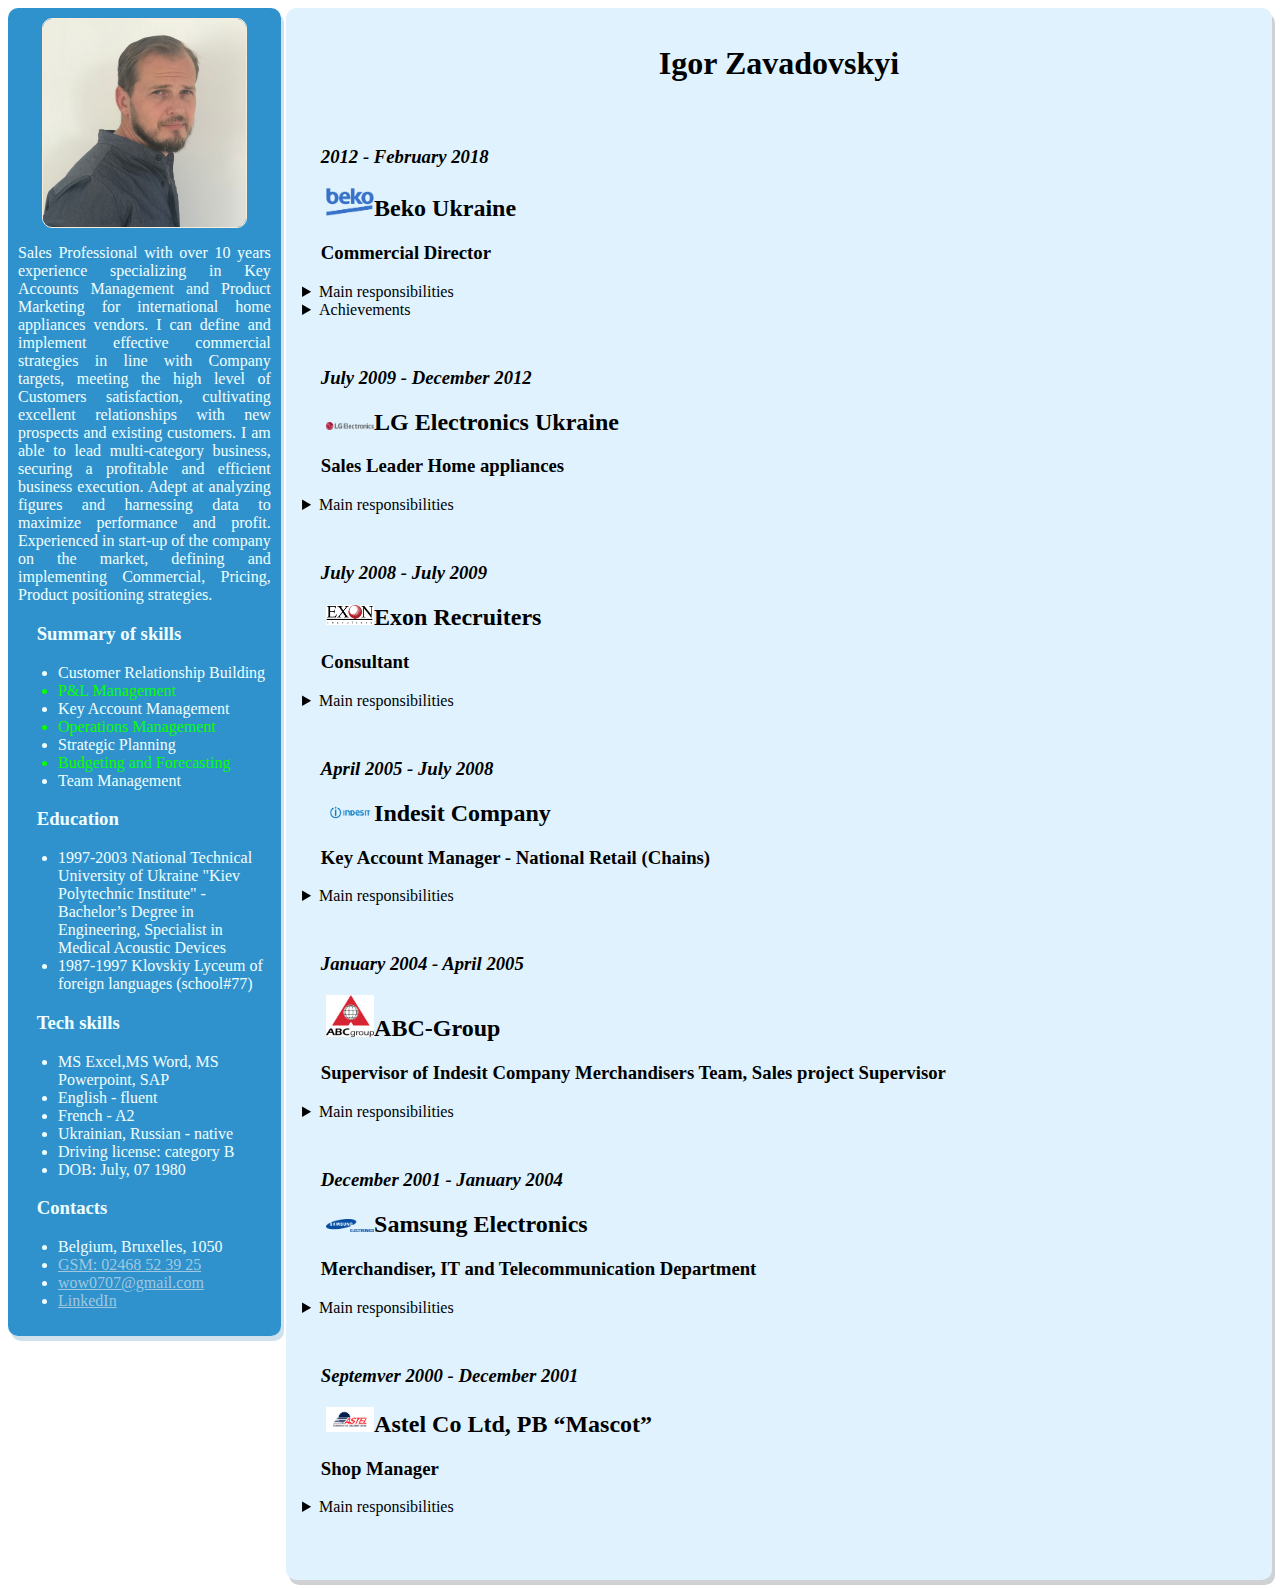
==== Week1/index.html @ 62e990e1 "added homework W1" ====
<!-- DOCTYPE html -->
<html>

<head>
<title>CV Igor Zavadovskyi</title>
<link rel="stylesheet" type="text/css" href="./css/style.css">
<meta charset="UTF-8">
</head>

<body>
<div id="background">
    <!--Side panel with general information, aligned to left-->
    <aside id="side_info">
        <div class="image">
            <a href="http://www.linkedin.com/in/igor-zavadovskiy-0813254" target="_blank"><img src="./images/izphoto.jpg" alt="Igor Zavadovskyi photo"/></a>
        </div>
        <div class="summary">
            <p>Sales Professional with over 10 years experience specializing in Key Accounts Management and Product Marketing for international home appliances vendors. I can define and implement effective commercial strategies in line with Company targets, meeting the high level of Customers satisfaction, cultivating excellent relationships with new prospects and existing customers. I am able to lead multi-category business, securing a profitable and efficient business execution. Adept at analyzing figures and harnessing data to maximize performance and profit. Experienced in start-up of the company on the market, defining and implementing Commercial, Pricing, Product positioning strategies.</p>
        </div>
        <div class="skills">
            <h3>Summary of skills</h3>
            <ul>
                <li>Customer Relationship Building</li>
                <li>P&L Management</li>
                <li>Key Account Management</li>
                <li>Operations Management</li>
                <li>Strategic Planning</li>
                <li>Budgeting and Forecasting</li>
                <li>Team Management</li>
            </ul>
        </div>
        <div class="education">
            <h3>Education</h3>
                <ul>
                    <li>1997-2003 National Technical University of Ukraine "Kiev Polytechnic Institute" - Bachelor’s Degree in Engineering, Specialist in Medical Acoustic Devices</li>
                    <li>1987-1997 Klovskiy Lyceum of foreign languages (school#77)</li>
                </ul>
            </div>
        <div class="tech_skills">
            <h3>Tech skills</h3>
            <ul>
                <li>MS Excel,MS Word, MS Powerpoint, SAP</li>
                <li>English - fluent</li>
                <li>French - A2</li>
                <li>Ukrainian, Russian - native</li>
                <li>Driving license: category B</li>
                <li>DOB: July, 07 1980</li>
            </ul>
        </div>
        <div class="contacts">
            <h3>Contacts</h3>
            <ul>
                <li>Belgium, Bruxelles, 1050</li>
                <li><a href="tel: +32468253952">GSM: 02468 52 39 25</a></li>
                <li><a href="mailto: wow0707@gmail.com">wow0707@gmail.com</a></li>
                <li><a href="http://www.linkedin.com/in/igor-zavadovskiy-0813254">LinkedIn</a></li>
            </ul>
        </div>

    </aside>

<!--Working Experience listed by companies in main container-->
<main id="exper">
    <div class="name">
        <h1>Igor Zavadovskyi</h1>
    </div>
   <div class="employer">
        <h3><em>2012 - February 2018</em></h3>
       <h2 class="company"> <img class="comp_avatar" src="./images/beko_logo.png" alt="Beko">Beko Ukraine</h2>
       <h3 class="title">Commercial Director</h3>
       <details>
           <summary>Main responsibilities</summary>
       <ul>
           <li>Country Sales and Channel strategies preparation in accordance with Arcelik Group strategies</li>
           <li>Preparation and implementation of Annual Sales budget</li>
           <li>Development of business with major accounts (listing strategic products into matrix, achieving sell in/out targets, control of distribution, sell-out activities planning, orders, monthly forecasting and budget planning and control)</li>
           <li>Coordination of Sales department and Product marketing, trade marketing teams and regional managers’ activity to achieve targets with assigned Partners</li>
           <li>Retail and wholesales channels pricing strategy development and management</li>
           <li>Monthly sales planning and forecasting analysis</li>
           <li>Cooperation with Marketing and logistics teams in terms of sales volumes forecast budgeting, ordering and marketing planning</li>
           <li>Negotiations with Customers</li>
           <li>Coordination and initiation of new product definitions</li>
           <li>Audit of National Retail Chains shops in terms of price monitoring, competitors’ activities analysis etc.</li>
           <li>Follow the transactions (leads, billings, orders, contracts), control payments from Key Account Clients</li>
           <li>Planning and supervising of promo activities with Partners</li>
           <li>Management of Sales representatives, coaching and development</li>
           <li>Take necessary actions and implement tactics to reach Company KPIs: OP, Models efficiency, Market share, Price index, Weighted distribution
            </li>
       </ul>
        </details>
        <details>
       <summary>Achievements</summary>
       <ul>
           <li>Proposed and implemented sales and marketing strategy resulted in Market share increased to the level of 8,7% from 0,5% in 2 years</li>
           <li>Effective sales team was created and coached</li>
           <li>No.2 position in terms of In-House share was gained in the biggest Nationa retail chain in the country</li>
           <li>On-time action plan proposed and implemented aiming to avoid financial losses during huge currency devaluation in the country</li>
       </ul>
       </details>
   </div>
   <div class="employer">
        <h3><em>July 2009 - December 2012</em></h3>
       <h2 class="company"> <img class="comp_avatar" src="./images/lg_logo.png" alt="LG">LG Electronics Ukraine</h2>
       <h3 class="title">Sales Leader Home appliances</h3>
       <details>
           <summary>Main responsibilities</summary>
       <ul>
           <li>Developing business with major accounts (listing strategic products into matrix, achieving sell-in targets, control distribution, planning sell-out activities, orders forecasting and budget planning and control)</li>
           <li>Analyzing current business process (P&L per account per product) and developing Consumer Electronics Sales Strategy and account plans for all Ukrainian Consumer Electronics key-clients for 2010</li>
           <li>AR control</li>
           <li>Coordinating sales, product marketing, trade marketing teams and regional managers’ activity to achieve target IHS in the assigned clients </li>
        
       </ul>
       </details>
   </div>
   <div class="employer">
        <h3><em>July 2008 - July 2009</em></h3>
       <h2 class="company"> <img class="comp_avatar" src="./images/exon_logo.png" alt="Exon">Exon Recruiters</h2>
       <h3 class="title">Consultant</h3>
       <details>
            <summary>Main responsibilities</summary>
       <ul>
           <li>Business development opportunities analysis</li>
           <li>Research, negotiations and development of new customers </li>
           <li>Identifying customers’ needs and proposals of possible solutions</li>
           <li>Business conditions negotiations, agreement, contract signing</li>
           <li>Candidates search, screening to identify professional and personal skills requested for positions</li>
           <li>Payments control</li>
       </ul>
       </details>
    
   </div>
   <div class="employer">
       <h3><em>April 2005 - July 2008</em></h3>
       <h2 class="company"> <img class="comp_avatar" src="./images/indesit_logo.png" alt="Indesi">Indesit Company</h2>
       <h3 class="title">Key Account Manager - National Retail (Chains)</h3>
       <details>
            <summary>Main responsibilities</summary>
       <ul>
           <li>Supporting high level of sales in National Key Retail Accounts (Foxtrot, Eldorado, ABV Technika, Techno-Expert)</li>
           <li>Responsible for negotiations with clients</li>
           <li>Planning and supervising promo activities in Key Accounts</li>
           <li>Managing sales representatives, coaching and development</li>
           <li>Sales planning and analysis</li>
           <li>Wholesales promotion planning, analysis and support</li>
           <li>Control of payments from Customers</li>
           <li>Cooperation with logistics & marketing in terms of sales volumes forecast, budgeting and marketing planning</li>
       </ul>
       </details>
   </div>
   <div class="employer">
        <h3><em>January 2004 - April 2005</em></h3>
       <h2 class="company"> <img class="comp_avatar" src="./images/abc_logo.jpg" alt="ABC">ABC-Group</h2>
       <h3 class="title">Supervisor of Indesit Company Merchandisers Team,
            Sales project Supervisor</h3>
        <details>
            <summary>Main responsibilities</summary>
       <ul>
           <li>Managing of Merchandisers (8 sales representatives managed)</li>
           <li>Support of Marketing Department (price positioning, competitors activities etc.)</li>
           <li>Improvement of Price Control system </li>
           <li>Assistance to Trade Marketing Manager in elaboration & implementation of trade marketing plans</li>
           <li>Budgeting & development planning of Merchandisers Team </li>
           <li>Direct sales project clients sell in</li>
           <li>Search for new clients and distribution opportunities</li>
           <li>Organization of information support for potential & existing clients</li>
           <li>Short term and long term planning</li>
           <li>Direct of the transactions (leads, billings, orders, contracts)</li>

       </ul>
       </details>
   </div>
   <div class="employer">
        <h3><em>December 2001 - January 2004</em></h3>
       <h2 class="company"> <img class="comp_avatar" src="./images/se_logo.png" alt="Samsung">Samsung Electronics</h2>
       <h3 class="title">Merchandiser, IT and Telecommunication Department</h3>
       <details>
            <summary>Main responsibilities</summary>
       <ul> 
           <li>Audit of National Retail Chains shops (Unitrade, Astel, Allo) in terms of price monitoring, competitors activities analysis etc. </li>
           <li>Consumer promotions working out, preparation and their realization control </li>
           <li>Retail incentive (loyalty) programs working out, preparation & implementation </li>
           <li>POS materials working out initialization, detailed orders (with quantity & sets preparation division per outlet) preparation, placement, checking </li>
           <li>Product merchandising control </li>
           <li>Trainings & event preparations </li>
           <li>Presentations on product & promotions preparing and conducting </li>

       </ul>
       </details>
   </div>
   <div class="employer">
        <h3><em>Septemver 2000 - December 2001</em></h3>
       <h2 class="company"> <img class="comp_avatar" src="./images/astel_logo.jpg" alt="Astel">Astel Co Ltd, PB “Mascot”</h2>
       <h3 class="title">Shop Manager</h3>
       <details>
            <summary>Main responsibilities</summary>
       <ul>
           <li></li>
           <li>Sales analysis and planning   </li>  
           <li>Product range analysis, development & maintaining </li>        
           <li>Maintenance of range of goods, product ordering</li>
           <li>Price policy development </li>
           <li>VIP -clients programs development & support</li>
           <li>Motivation, and performance evaluation of sales assistants (6 direct subordinates)</li>
       </ul>
        </details>

   </div>
</main>

</div>
</body>

</html>
---- Week1/css/style.css ----
.background {
    background-color: rgb(226, 230, 236)
}

#side_info {
    float: left;
    width: 20%;
    background-color: rgba(13, 128, 196, 0.856);
    padding: 10px;
    color: azure;
    font-weight: 500;
    border-radius: 10px;
    border: rgba(14, 104, 156, 0.856);
    box-shadow: 3px 5px rgba(11, 104, 158, 0.2);
}

.summary {
    text-align: justify;
}

.skills li:nth-child(2n) {
    color: rgb(9, 255, 0);
  
}

#exper {
    padding: 1em;
    border-radius: 10px;
    border: rgba(65, 73, 78, 0.856);
    box-shadow: 3px 5px rgba(15, 27, 34, 0.2);
    margin-left: 22%;
    background-color: rgb(223, 242, 253);
}

.comp_avatar {
    width: 2em;
}

.image img {
    position: relative;
    width: 80%;
    border: solid 1px antiquewhite;
    border-radius: 10px;
    display: block;
    margin: auto;
}

.image:hover {
    opacity: 0.7;
}

.contacts a {
    color: rgba(179, 210, 228, 0.856)
}

a:hover {
    color: rgb(243, 220, 222)
}

h1 {
    text-align: center;
    margin-bottom: 2em;
}

.employer {
    border-bottom: 5px;
    margin-bottom: 3em;
}

.employer h2, h3 {
    padding-left: 1em;
}



.employer ul, h4 {
    padding-left: 5em;
}
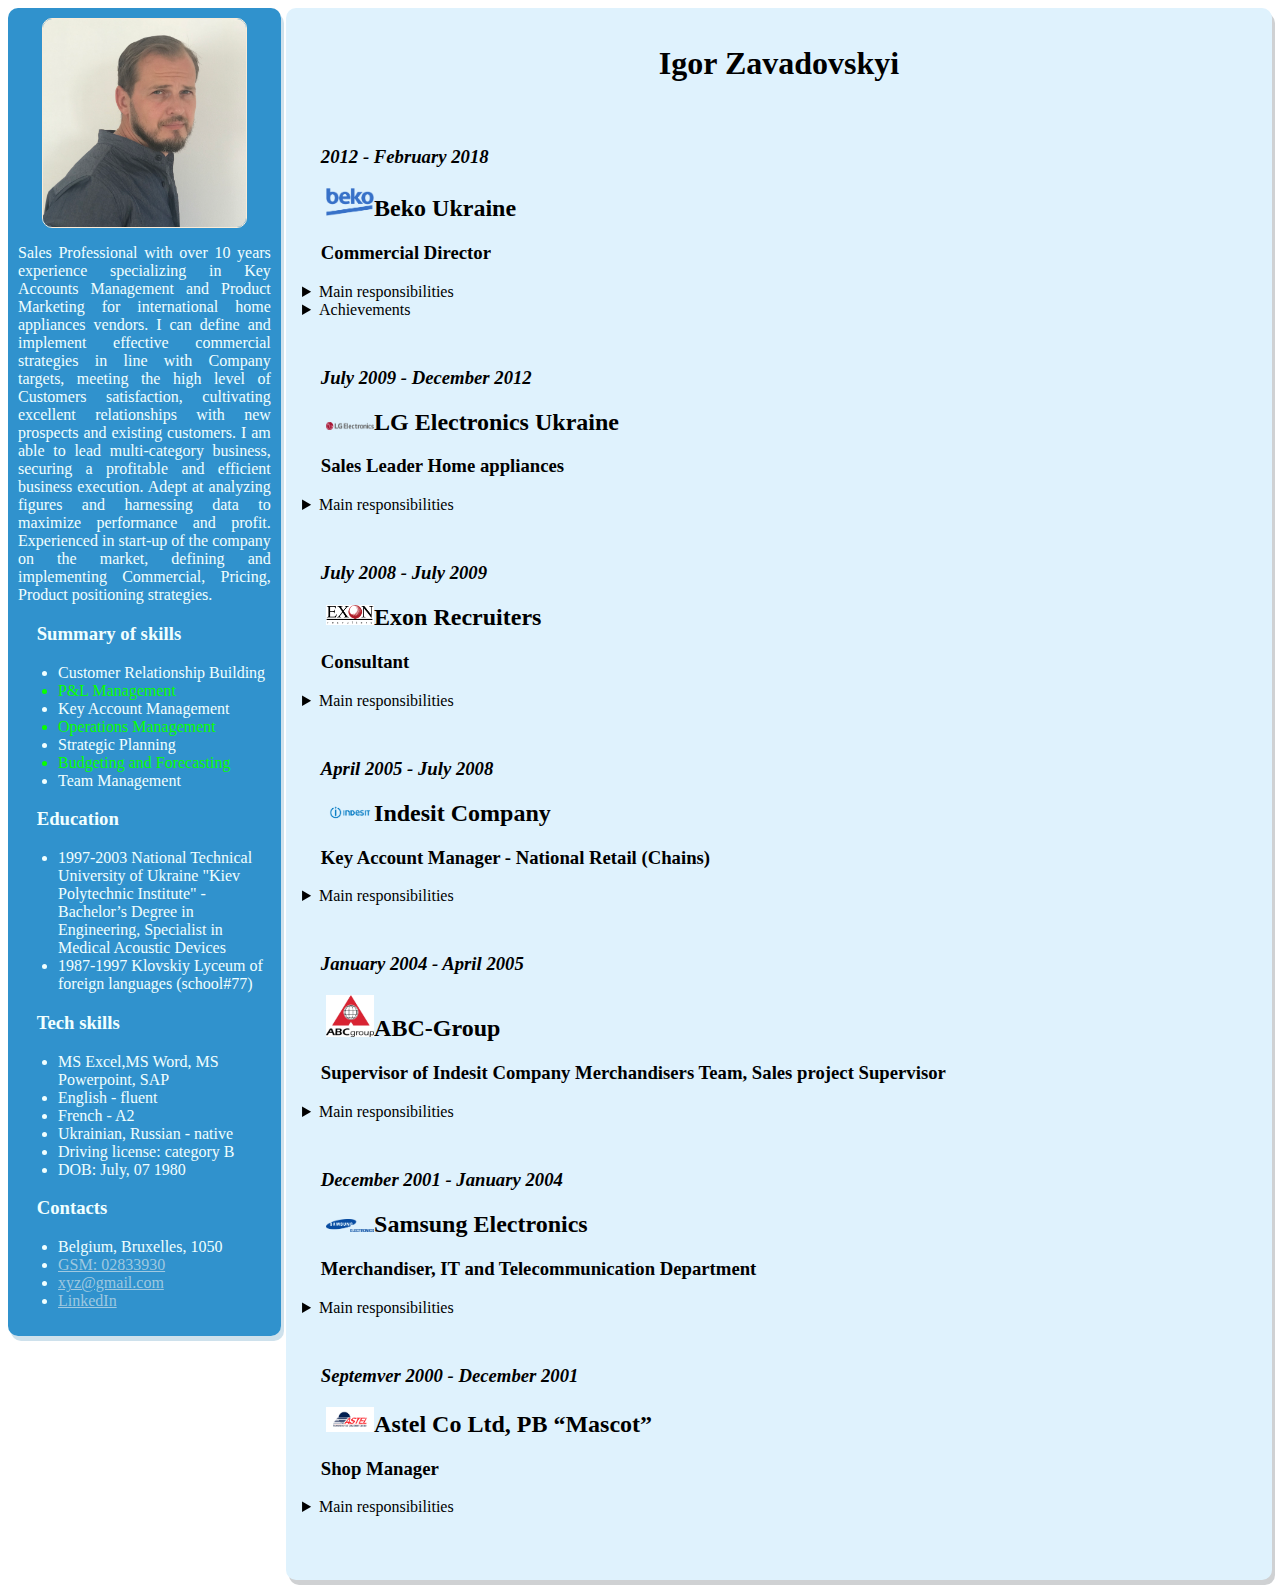
==== commit 405f55ba: "changed" ====
--- a/Week1/index.html
+++ b/Week1/index.html
@@ -12,7 +12,7 @@
     <!--Side panel with general information, aligned to left-->
     <aside id="side_info">
         <div class="image">
-            <a href="http://www.linkedin.com/in/igor-zavadovskiy-0813254" target="_blank"><img src="./images/izphoto.jpg" alt="Igor Zavadovskyi photo"/></a>
+            <a href="http://www.linkedin.com/" target="_blank"><img src="./images/izphoto.jpg" alt="Igor Zavadovskyi photo"/></a>
         </div>
         <div class="summary">
             <p>Sales Professional with over 10 years experience specializing in Key Accounts Management and Product Marketing for international home appliances vendors. I can define and implement effective commercial strategies in line with Company targets, meeting the high level of Customers satisfaction, cultivating excellent relationships with new prospects and existing customers. I am able to lead multi-category business, securing a profitable and efficient business execution. Adept at analyzing figures and harnessing data to maximize performance and profit. Experienced in start-up of the company on the market, defining and implementing Commercial, Pricing, Product positioning strategies.</p>
@@ -51,9 +51,9 @@
             <h3>Contacts</h3>
             <ul>
                 <li>Belgium, Bruxelles, 1050</li>
-                <li><a href="tel: +32468253952">GSM: 02468 52 39 25</a></li>
-                <li><a href="mailto: wow0707@gmail.com">wow0707@gmail.com</a></li>
-                <li><a href="http://www.linkedin.com/in/igor-zavadovskiy-0813254">LinkedIn</a></li>
+                <li><a href="tel: +328844909">GSM: 02833930</a></li>
+                <li><a href="mailto: xyz@gmail.com">xyz@gmail.com</a></li>
+                <li><a href="http://www.linkedin.com/">LinkedIn</a></li>
             </ul>
         </div>
 
